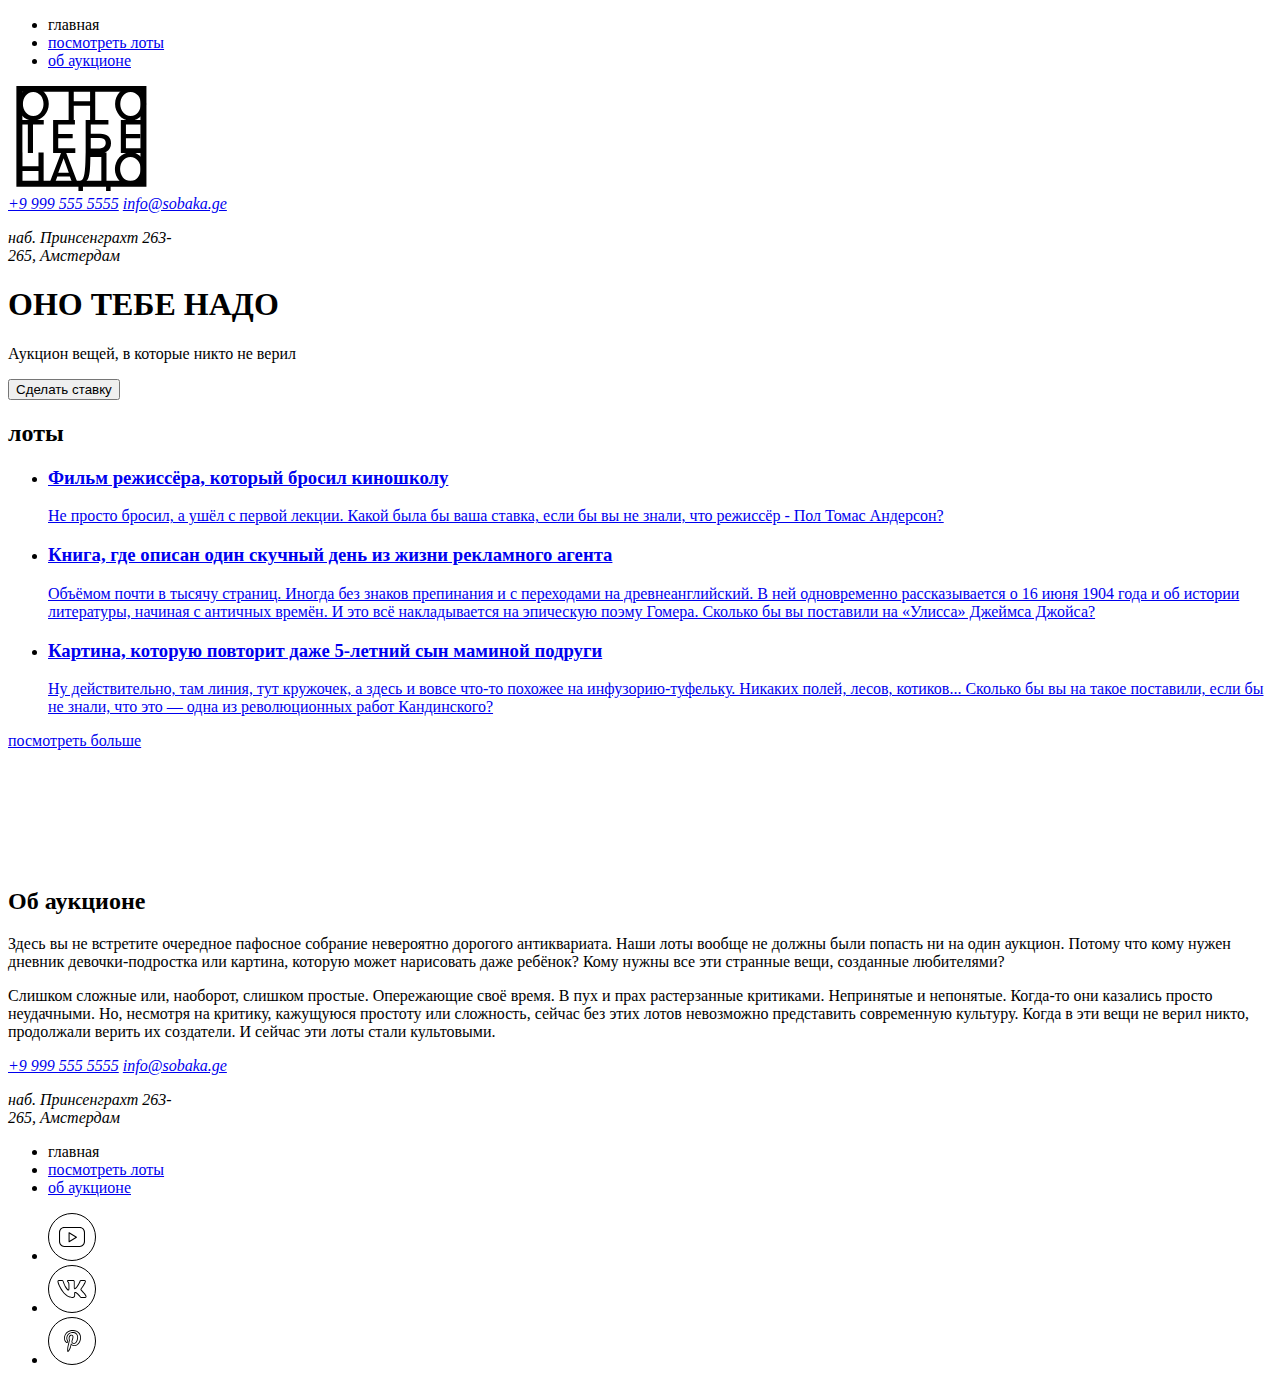
==== ono-tebe-nado-main/index.html @ 433d2ce6 "Add files via upload" ====
<!DOCTYPE html>
<html lang="ru">
  <head>
    <meta charset="UTF-8">
    <meta http-equiv="X-UA-Compatible" content="IE=edge">
    <meta name="viewport" content="width=device-width, initial-scale=1.0">
    <link rel="stylesheet" href="/fonts/fonts.css">
    <link rel="stylesheet" href="/styles/global.css">
    <link rel="stylesheet" href="style.css">
    <title> Оно тебе надо — аукцион вещей, в которые никто не верил</title>
  </head>
  <body>
    <header class="header">
      <nav class="header__menu">
        <ul class="header__links-list">
          <li class="header_links-list-item header__links-list-item--active">
            <a class="header__link header__link-active">главная</a>
          </li>
          <li class="header_links-list-item">
            <a class="header__link" href="#0">посмотреть лоты</a>
          </li>
          <li class="header_links-list-item">
            <a class="header__link" href="#0">об аукционе</a>
          </li>
        </ul>
      </nav>
      <a href="#0" class="header__logo">
        <img class="header__logo-image"
          src="images/logo-black.svg"
          alt="Логотип аукциона">
      </a>
      <address class="header__address address">
        <a class="header__link" href="tel:+99995555555">+9 999 555 5555</a>
        <a class="header__link" href="mailto:info@sobaka.ge">info@sobaka.ge</a>
        <p>наб. Принсенграхт 263-<br>
          265, Амстердам
        </p>
      </address>
    </header>
    <main>
      <section class="cover">
        <div class="overlay"></div>
        <h1 class="cover__title">
          О<span class="letter-spacing-extended">НО</span>
          <span class="aligned-text aligned-text--center">
            ТЕ<span class="letter-spacing-extended">БЕ</span></span>
          <span class="aligned-text aligned-text--right">
            <span class="letter-spacing-extended">Н</span>АД<span class="no-letter-spacing">О</span>
          </span>
        </h1>
        <div class="cover__description">
          <p class="cover__description-text">
            Аукцион вещей, в которые никто не верил
          </p>
          <button class="cover__bet-button" type="button">Сделать ставку</button>
        </div>
      </section>
      <section class="lots">
        <h2 class="lots__title">лоты</h2>
        <ul class="lots__cards-list">
          <li class="lots__card-list-item">
            <a class="lots__card-link" href="#0">
              <article class="card card_type_film">
                <div class="overlay"></div>
                <h3 class="card__title">Фильм режиссёра, который бросил киношколу</h3>
                <p class="card__text">
                    Не просто бросил, а ушёл с первой лекции. Какой была бы ваша ставка, если бы вы
                    не знали, что режиссёр - Пол Томас Андерсон?
                </p>
              </article>
            </a>
          </li>
          <li class="lots__card-list-item">
            <a class="lots__card-link" href="#0">
              <article class="card card_type_book">
                <div class="overlay"></div>
                <h3 class="card__title">Книга, где описан один скучный день из жизни рекламного агента</h3>
                <p class="card__text">
                    Объёмом почти в тысячу страниц. Иногда без знаков препинания и с переходами 
                    на древнеанглийский. В ней одновременно рассказывается о 16 июня 1904 
                    года и об истории литературы, начиная с античных времён. И это всё накладывается 
                    на эпическую поэму Гомера. Сколько бы вы поставили на «Улисса» Джеймса Джойса?
                </p>
              </article>
            </a>
          </li>
          <li class="lots__card-list-item">
            <a class="lots__card-link" href="#0">
              <article class="card card_type_picture">
                <div class="overlay"></div>
                <h3 class="card__title">Картина, которую повторит даже 5-летний сын маминой подруги</h3>
                <p class="card__text">
                    Ну действительно, там линия, тут кружочек, а здесь и вовсе что-то похожее на 
                    инфузорию-туфельку. Никаких полей, лесов, котиков... Сколько бы вы на такое 
                    поставили, если бы не знали, что это — одна из революционных работ Кандинского?
                </p>
              </article>
            </a>
          </li>
        </ul>
        <a class="lots__look-more-link" href="#0">посмотреть больше</a>
      </section>
      <section class="about">
        <div class="about__column-1">
          <div class="about__logo">
            <img class="about__logo-image"
            src="images/logo-white.svg"
            alt="Белый логотип аукциона поверх чёрного круга с надписью Оно тебе надо">
          </div>
        </div>
        <div class="about__column-2">
          <h2 class="about__title">Об аукционе</h2>
        </div>
        <div class="about__column-4">
          <p class="about__text">
              Здесь вы не встретите очередное пафосное собрание невероятно дорогого антиквариата. Наши лоты вообще не 
              должны были попасть ни на один аукцион. Потому что кому нужен дневник девочки-подростка или картина, 
              которую может нарисовать даже ребёнок? Кому нужны все эти странные вещи, созданные любителями?
          </p>
          <p class="about__text">
              Слишком сложные или, наоборот, слишком простые. Опережающие своё время. В пух и прах растерзанные критиками. 
              Непринятые и непонятые. Когда-то они казались просто неудачными. Но, несмотря
              на критику, кажущуюся простоту или сложность, сейчас без этих лотов невозможно представить современную культуру. Когда 
              в эти вещи не верил никто, продолжали верить их создатели. И сейчас эти лоты стали культовыми. 
          </p>
        </div>
      </section>
    </main>
    <footer class="footer">
      <address class="address address__footer">
        <a class="footer__address-link" href="tel:+99995555555">+9 999 555 5555</a>
        <a class="footer__address-link" href="mailto:info@sobaka.ge">info@sobaka.ge</a>
        <p>наб. Принсенграхт 263-<br>
          265, Амстердам
        </p>
      </address>
      <nav class="footer__menu">
        <ul class="footer__menu-list">
          <li class="footer__menu-list-item">
            <a class="footer__menu-link footer__menu-link_active">главная</a>
          </li>
          <li class="footer__menu-list-item">
            <a class="footer__menu-link" href="#0">посмотреть&nbsp;лоты</a>
          </li>
          <li class="footer__menu-list-item">
            <a class="footer__menu-link" href="#0">об&nbsp;аукционе</a>
          </li>
        </ul>
      </nav>
      <ul class="footer__social-list">
        <li class="footer__social-list-item">
          <a class="footer__social-link" href="#0">
            <img class="footer__social-icon"
            src="images/yt.svg"
            alt="иконка Youtube">
          </a>
        </li>
        <li class="footer__social-list-item">
          <a class="footer__social-link" href="#0">
            <img class="footer__social-icon"
            src="images/vk.svg"
            alt="иконка Вконтакте">
          </a>
        </li>
        <li class="footer__social-list-item">
          <a class="footer__social-link" href="#0">
            <img class="footer__social-icon"
            src="images/pinterest.svg"
            alt="иконка Pinterest">
          </a>
        </li>
      </ul>
    </footer>
  </body>
</html>
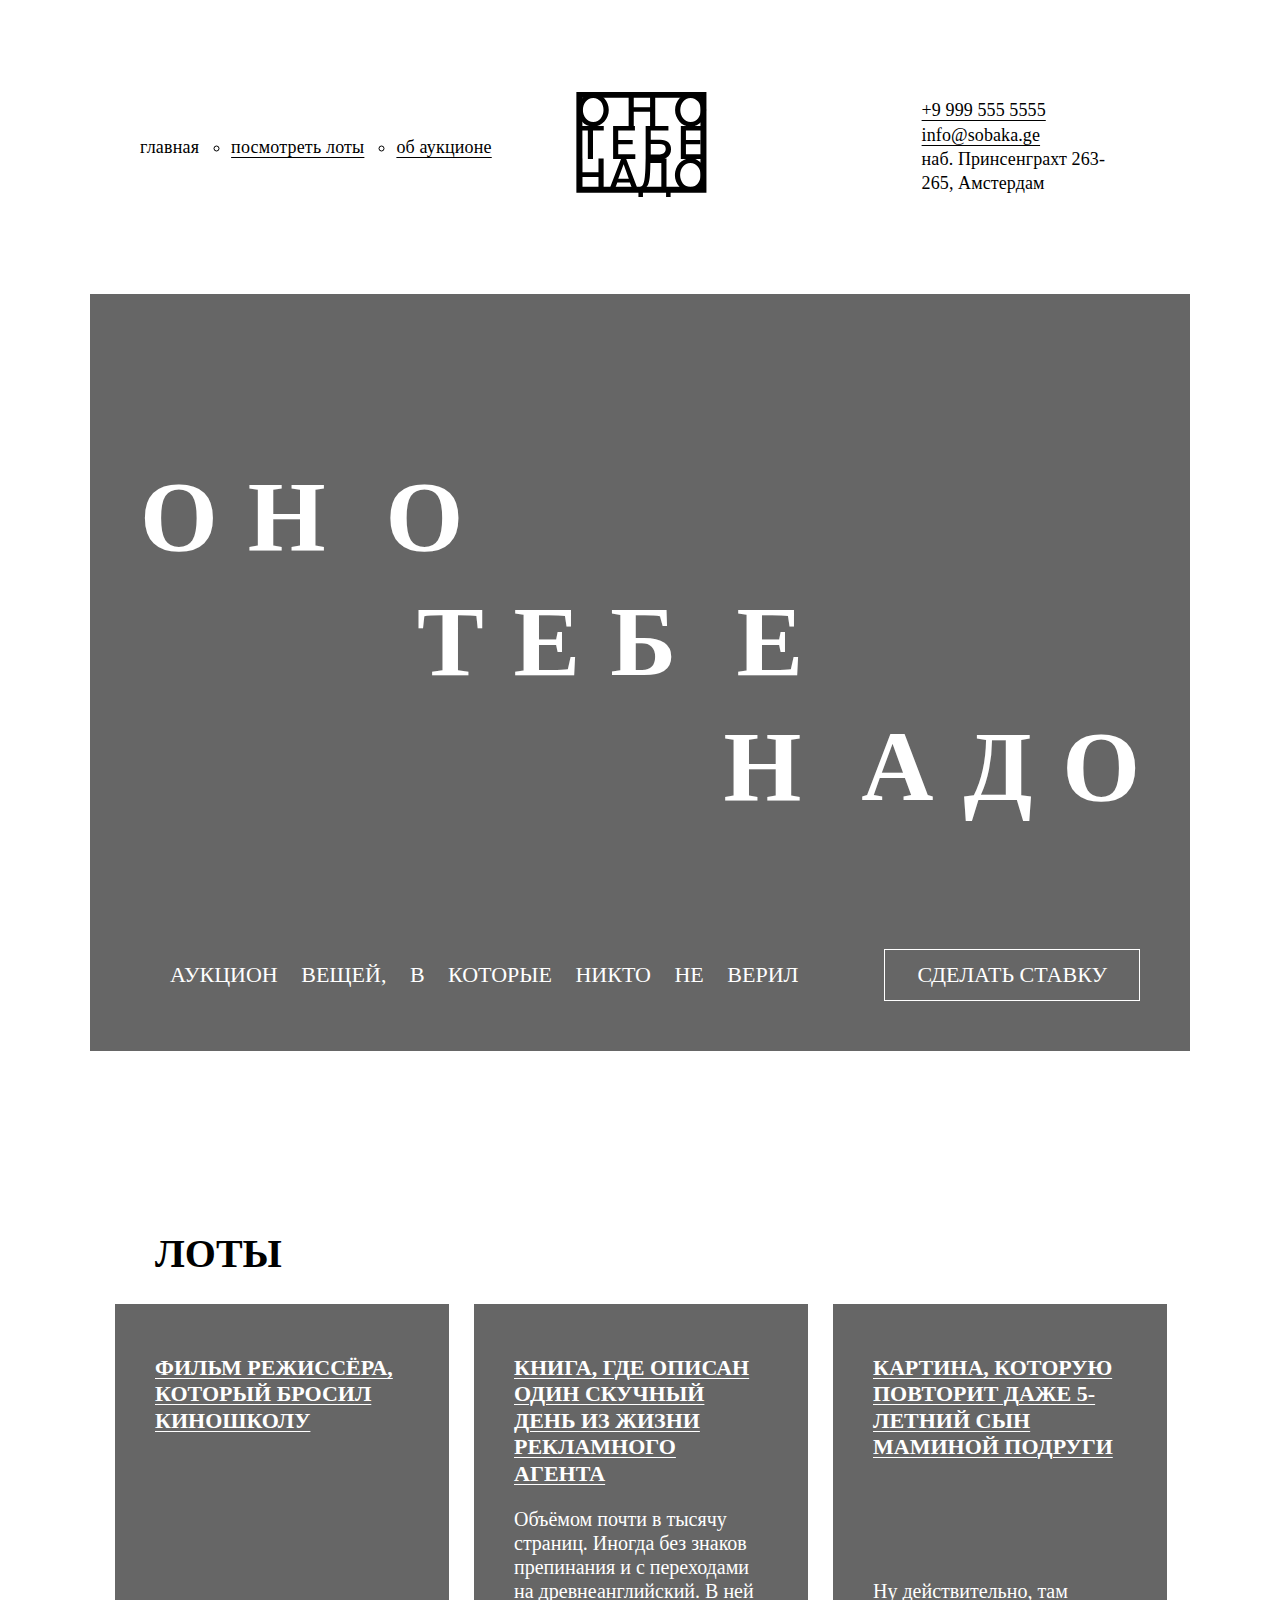
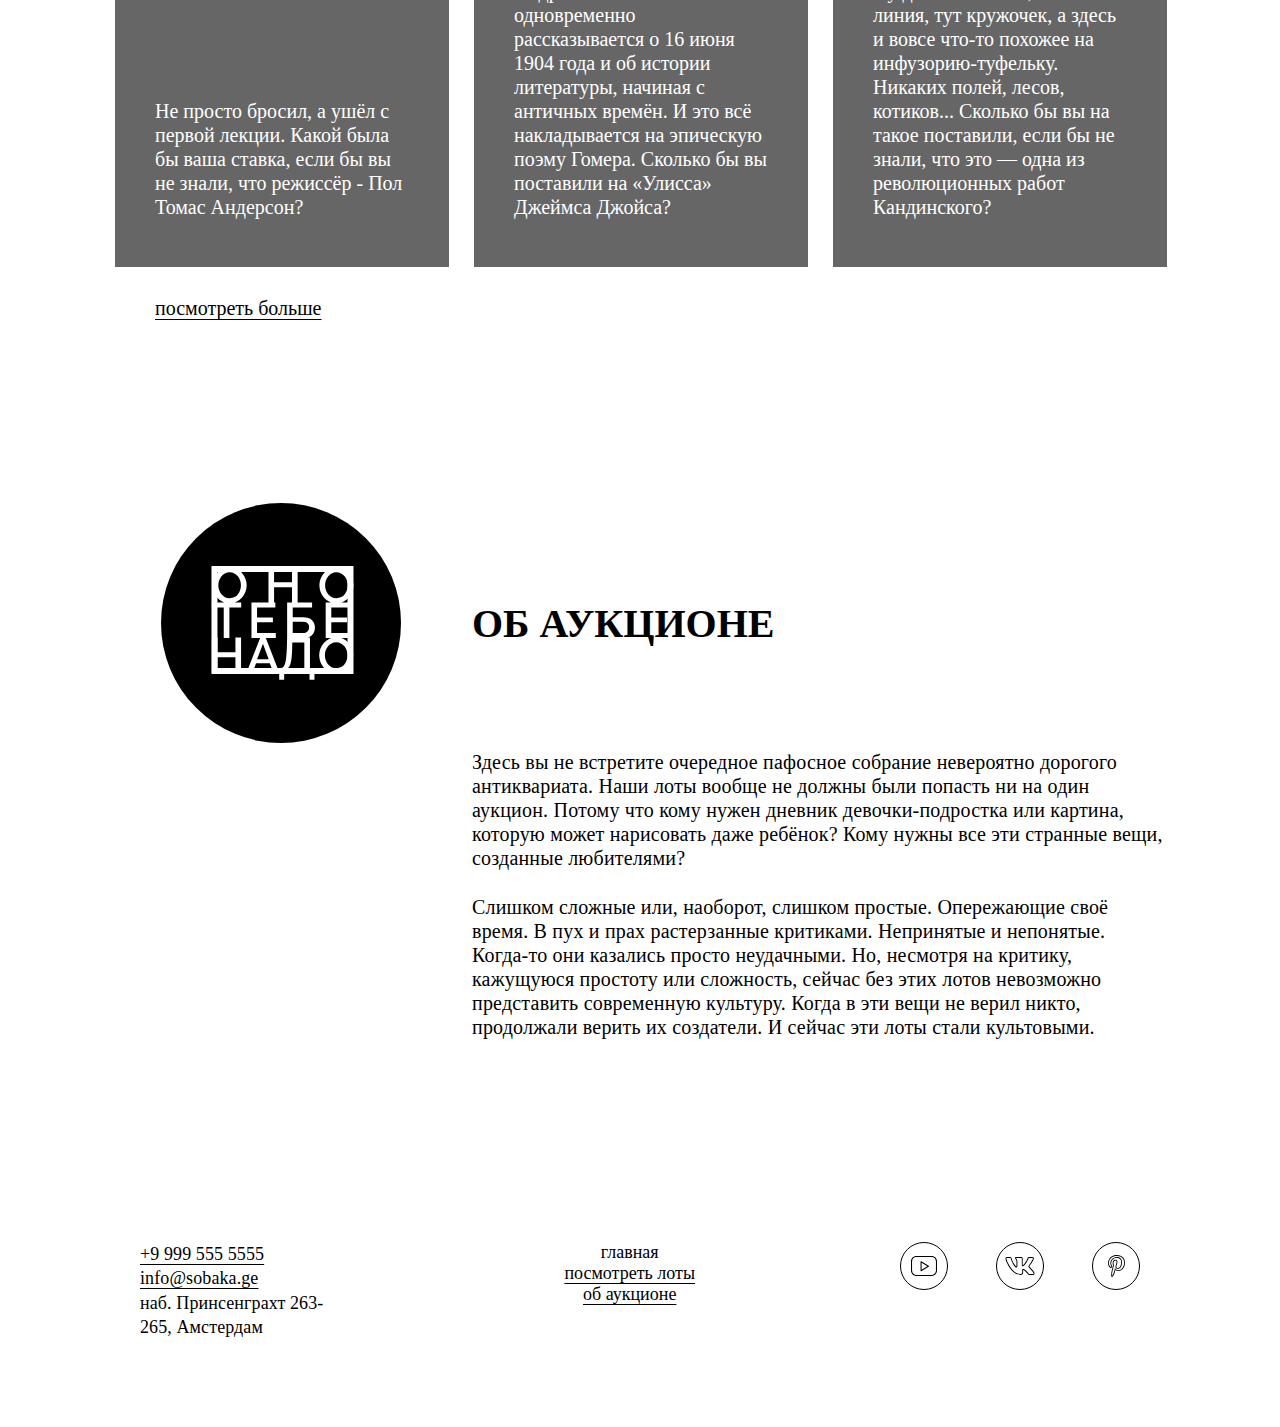
==== commit 13aba1e6: "Update index.html" ====
--- a/ono-tebe-nado-main/index.html
+++ b/ono-tebe-nado-main/index.html
@@ -4,9 +4,9 @@
     <meta charset="UTF-8">
     <meta http-equiv="X-UA-Compatible" content="IE=edge">
     <meta name="viewport" content="width=device-width, initial-scale=1.0">
-    <link rel="stylesheet" href="/fonts/fonts.css">
-    <link rel="stylesheet" href="/styles/global.css">
-    <link rel="stylesheet" href="style.css">
+    <link rel="stylesheet" href="/ono-tebe-nado-main/fonts/fonts.css">
+    <link rel="stylesheet" href="/ono-tebe-nado-main/styles/global.css">
+    <link rel="stylesheet" href="/ono-tebe-nado-main/styles/style.css">
     <title> Оно тебе надо — аукцион вещей, в которые никто не верил</title>
   </head>
   <body>
--- a/ono-tebe-nado-main/fonts/fonts.css
+++ b/ono-tebe-nado-main/fonts/fonts.css
@@ -0,0 +1,17 @@
+@font-face {
+  font-family:  'Raleway';
+    src: local('Raleway'),
+    url(/fonts/Raleway-Regular.woff2) format('woff2'),
+    url(/fonts/Raleway-Regular.woff) format('woff');
+  font-weight: normal;
+  font-display: swap;
+}
+
+@font-face {
+  font-family:  'Raleway';
+  src: local('Raleway'),
+    url(/fonts/Raleway-Bold.woff2) format('woff2'),
+    url(/fonts/Raleway-Bold.woff) format('woff');
+  font-weight: bold;
+  font-display: swap;
+}
--- a/ono-tebe-nado-main/styles/global.css
+++ b/ono-tebe-nado-main/styles/global.css
@@ -0,0 +1,32 @@
+*,
+*::before,
+*::after {
+  box-sizing: border-box;
+  font-family:  'Raleway';
+}
+
+body {
+  width: 1100px;
+  margin: 0 auto;
+  font-weight: normal;
+  font-size: 20px;
+}
+
+h1,
+h2,
+h3,
+h4,
+h5,
+h6,
+p,
+ul,
+ol,
+li,
+blockquote {
+  margin: 0;
+  padding: 0;
+}
+
+a {
+  color: inherit;
+}
--- a/ono-tebe-nado-main/styles/style.css
+++ b/ono-tebe-nado-main/styles/style.css
@@ -0,0 +1,249 @@
+.header {
+    font-size: 18px;
+    letter-spacing: 0.18px;
+    display: grid;
+    grid-template-columns: 1fr min-content 0.91fr;
+    align-items: center;
+    padding: 92px 85px 92px 50px;
+}
+
+.header__links-list {
+    display: flex;
+    gap: 32px;
+    list-style: circle;
+}
+
+.header__links-list-item--active {
+    list-style: none;
+}
+
+.header__link, .footer__address-link, .footer__menu-link {
+    text-decoration-thickness: 1px;
+    text-underline-offset: 4px;
+}
+
+.address {
+    font-style: normal;
+    line-height: 24.3px;
+    letter-spacing: 0.1px;
+    display: flex;
+    flex-direction: column;
+    justify-self: end;
+}
+
+.cover {
+    color: #FFF;
+    background-image: url("/images/cover.png");
+    background-position: center;
+    padding: 160px 50px 50px;
+    position: relative;
+}
+
+.overlay {
+    position: absolute;
+    z-index: 1;
+    background-color: black;
+    opacity: .6;
+    inset: 0;
+}
+
+.cover__title {
+    font-size: 100px;
+    line-height: 1.25;
+    letter-spacing: 0.3em;
+    position: relative;
+    z-index: 2;
+    padding-bottom: 120px;
+}
+
+.aligned-text {
+    display: block;
+}
+
+.aligned-text--center {
+    text-align: center;
+}
+
+.aligned-text--right {
+    text-align: right;
+}
+
+.letter-spacing-extended {
+    letter-spacing: 0.6em;
+}
+
+.no-letter-spacing {
+    letter-spacing: initial;
+}
+
+.cover__description {
+    display: flex;
+    justify-content: space-between;
+    position: relative;
+    z-index: 2;
+    align-items: center;
+    margin-left: 30px;
+}
+
+.cover__description-text {
+    font-size: 22px;
+    text-transform: uppercase;
+    word-spacing: 18px;
+}
+
+.cover__bet-button {
+    font-family:  'Raleway';
+    font-size: 22px;
+    font-weight: normal;
+    color: #fff;
+    padding: 12px 32px;
+    border: 1px solid #fff;
+    text-transform:  uppercase;
+    background-color: transparent;
+    cursor: pointer;
+}
+
+.lots {
+    padding: 179px 25px 183px;
+}
+
+.lots__title {
+    line-height: normal;
+    font-size: 40px;
+    text-transform: uppercase;
+    margin-left: 40px;
+    margin-bottom: 27px;
+}
+
+.lots__card-link {
+    text-decoration: none;
+}
+
+.lots__cards-list {
+    display: flex;
+    gap: 25px;
+    list-style: none;
+    flex: 1 0 334px;
+}
+
+.card {
+    color: #FFF;
+    line-height: 120%;
+    display: flex;
+    flex-direction: column;
+    justify-content: space-between;
+    min-height: 563px;
+    min-width: 334px;
+    padding: 51px 40px 48px;
+    background-position: center;
+    background-size: cover;
+    position: relative;
+}
+
+.card__title {
+    font-size: 22px;
+    font-weight: 700;
+    line-height: 120%;
+    text-transform: uppercase;
+    text-decoration: underline;
+    text-decoration-thickness: 1px;
+    text-underline-offset: 3px;
+    z-index: 2;
+}
+
+.card__text {
+    z-index: 2;
+}
+
+.card_type_film {
+    background-image: url("/images/card-lot-1.png");
+}
+
+.card_type_book {
+    background-image: url("/images/card-lot-2.jpg");
+}
+
+.card_type_picture {
+    background-image: url("/images/card-lot-3.png");
+}
+
+.lots__look-more-link {
+    display: inline-block;
+    margin-top: 30px;
+    margin-left: 40px;
+    text-decoration-thickness: 1px;
+    text-underline-offset: 4px;
+}
+
+.about {
+    padding: 0 24px;
+    display: grid;
+    grid-template-columns: 334px 1fr;
+    grid-template-rows: 240px 312px;
+    grid-template-areas:
+    "about__column-1 about__column-2"
+    ". about__column-4";
+    gap: 7px 24px;
+}
+
+.about__column-1 {
+    grid-area: about__column-1;
+    display: flex;
+    justify-content: center;
+}
+
+.about__logo {
+    background-color: black;
+    border-radius: 50%;
+    width: 240px;
+    height: 240px;
+    display: flex;
+    justify-content: center;
+    align-items: center;
+}
+
+.about__column-2 {
+    grid-area: about__column-2;
+    display: flex;
+    align-items: center;
+}
+
+.about__title {
+    font-size: 40px;
+    text-transform: uppercase;
+}
+
+.about__column-4 {
+    grid-area: about__column-4;
+}
+
+.about__text {
+    font-size: 20px;
+    font-style: normal;
+    font-weight: 400;
+    line-height: 24px;
+    letter-spacing: 0.2px;
+}
+
+.about__text:not(:last-child) {
+    margin-bottom: 25px;
+}
+
+.footer {
+    padding: 180px 50px 88px;
+    display: flex;
+    justify-content: space-between;
+    font-size: 18px;
+}
+
+.footer__menu-list {
+    text-align: center;
+    list-style: none;
+    margin-left: 36px;
+}
+
+.footer__social-list {
+    display: flex;
+    gap: 48px;
+    list-style: none;
+}
